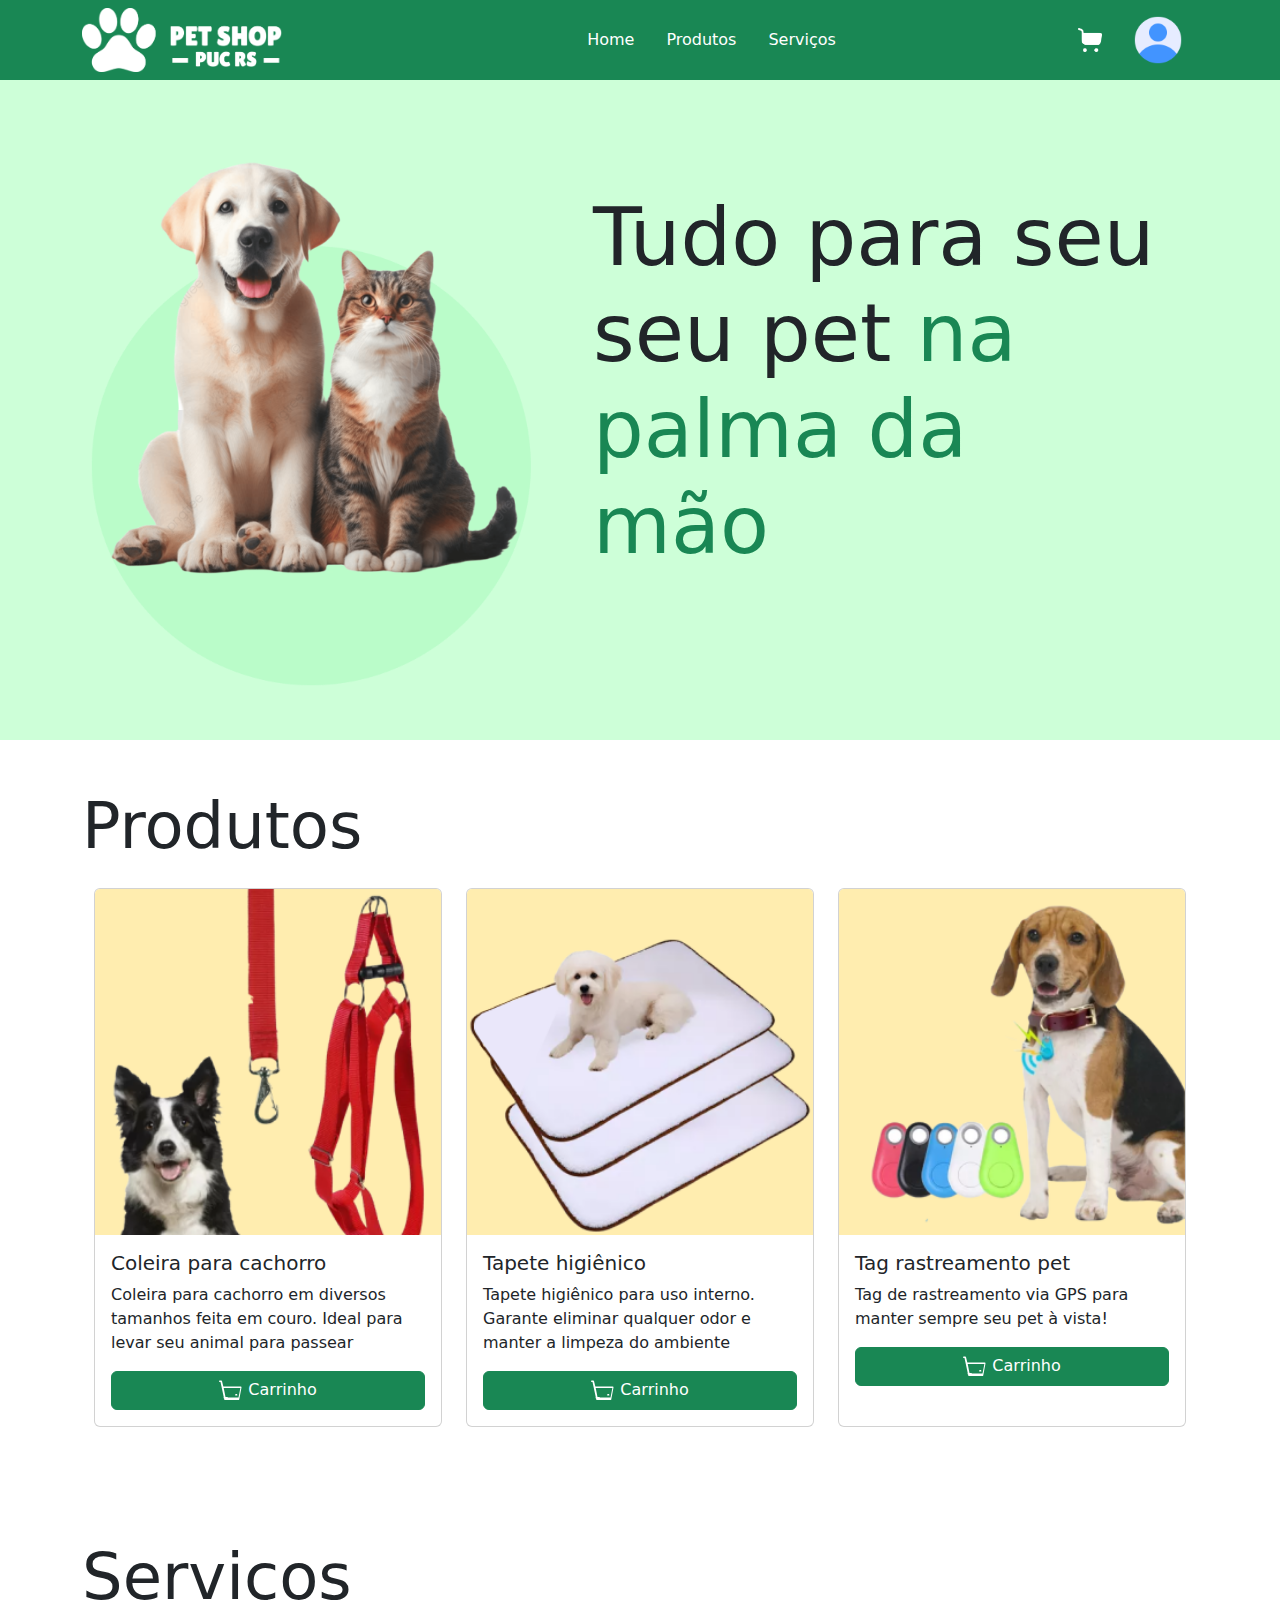
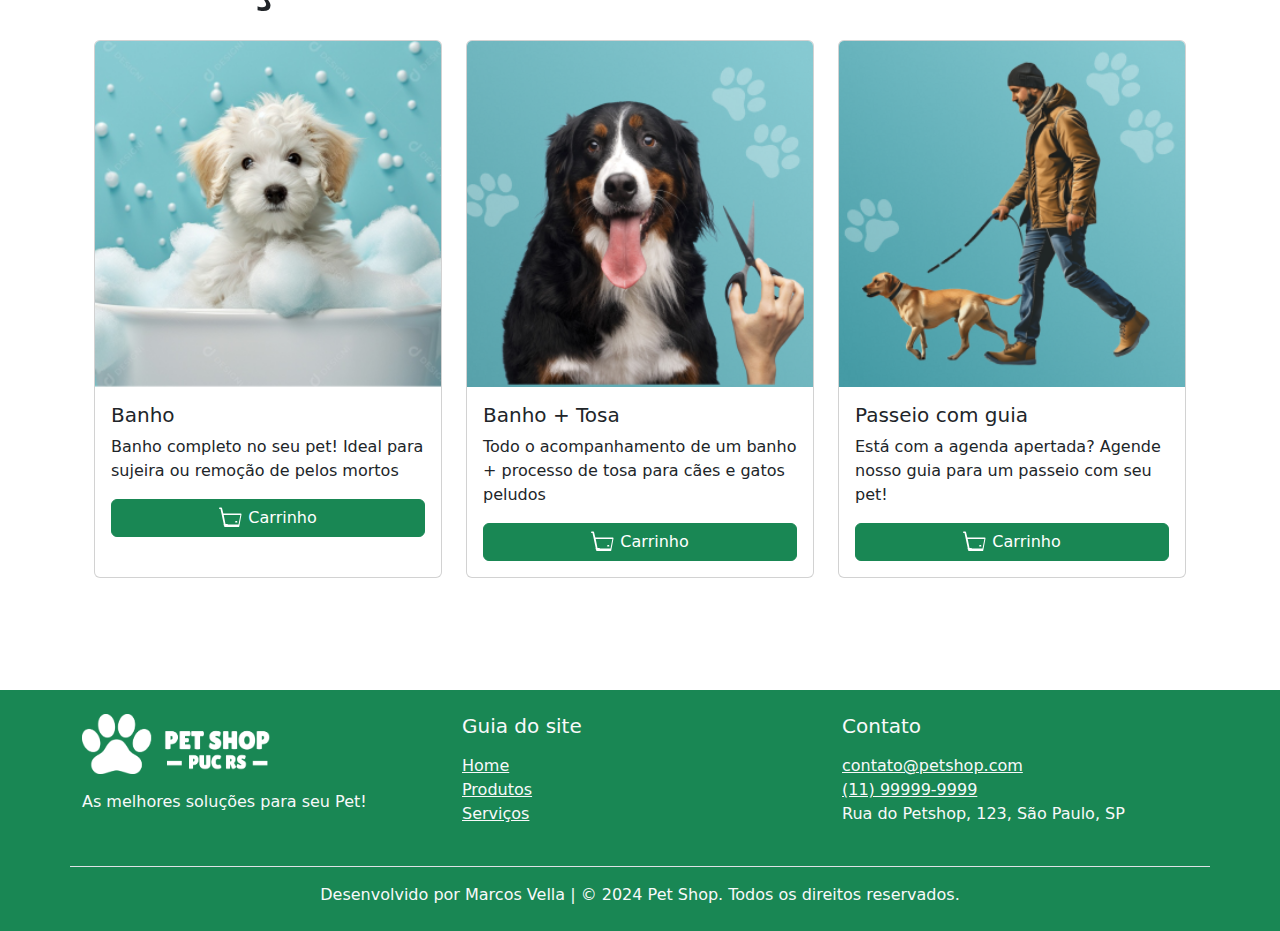
==== index.html @ 6cd356f3 "First commit" ====
<!DOCTYPE html>
<html lang="en">

<head>
  <meta charset="UTF-8">
  <meta name="viewport" content="width=device-width, initial-scale=1.0">
  <title>Pet Shop</title>
  <link href="https://cdn.jsdelivr.net/npm/bootstrap@5.3.3/dist/css/bootstrap.min.css" rel="stylesheet"
    integrity="sha384-QWTKZyjpPEjISv5WaRU9OFeRpok6YctnYmDr5pNlyT2bRjXh0JMhjY6hW+ALEwIH" crossorigin="anonymous">
  <link rel="stylesheet" href="/styles/index.css">
</head>

<body>
  <header class="bg-success">
    <div class="container">
      <nav class="main-menu d-flex navbar navbar-expand-lg ">
        <div class="d-flex d-lg-none align-items-end mt-3">
        </div>
        <div class="d-lg-none d-md-flex">
          <a href="index.html">
            <img src="images/logo-white.png" alt="logo" class="img-fluid" width="200px">
          </a>
        </div>
        <button class="navbar-toggler" type="button" data-bs-toggle="offcanvas" data-bs-target="#offcanvasNavbar"
          aria-controls="offcanvasNavbar">
          <span class="navbar-toggler-icon navbar-dark"></span>
        </button>

        <div class="offcanvas offcanvas-end bg-success" tabindex="-1" id="offcanvasNavbar"
          aria-labelledby="offcanvasNavbarLabel">

          <div class="offcanvas-header justify-content-center">
            <button type="button" class="btn-close" data-bs-dismiss="offcanvas" aria-label="Close"></button>
          </div>

          <div class="offcanvas-body justify-content-between">
            <div class="col-sm-4 col-lg-3 text-center text-sm-start">
              <div class="main-logo">
                <a href="index.html">
                  <img src="images/logo-white.png" alt="logo" class="img-fluid" width="200px">
                </a>
              </div>
            </div>

            <ul class="navbar-nav menu-list list-unstyled d-flex gap-md-3 mb-0">
              <li class="nav-item d-flex align-items-center">
                <a href="index.html" class="nav-link active text-white">Home</a>
              </li>
              <li class="nav-item d-flex align-items-center">
                <a href="produtos/index.html" class="nav-link text-white">Produtos</a>
              </li>
              <li class="nav-item d-flex align-items-center">
                <a href="servicos.html" class="nav-link text-white">Serviços</a>
              </li>
            </ul>

            <div class="d-none d-lg-flex">
              <ul class="d-flex justify-content-end list-unstyled m-0">
                <li class="nav-item d-flex align-items-center">
                  <a href="index.html" class="mx-3">
                    <img src="/images/cart.png" width="24"></img>
                  </a>
                </li>
                <li class="nav-item d-flex align-items-center">
                  <a href="index.html" class="mx-3" aria-controls="offcanvasCart">
                    <img src="/assets/user-icon.png" width="48"></img>
                  </a>
                </li>
              </ul>

            </div>

          </div>

        </div>

      </nav>



    </div>
  </header>

  <section id="banner" style="background: #cdffd8;">
    <div class="container">
      <div>
        <div>
          <div class="py-5">
            <div class="row banner-content align-items-center">
              <div class="img-wrapper col-md-5">
                <img src="images/banner-dog-cat.png" class="img-fluid">
              </div>
              <div class="content-wrapper col-md-7 p-5 mb-5">
                <h2 class="banner-title display-1 fw-normal">Tudo para seu seu pet <span class="text-success">na palma
                    da mão</span>
                </h2>
              </div>
            </div>
          </div>
        </div>
      </div>
    </div>
  </section>

  <section id="produtos" class="my-5">
    <div class="container pb-5">
      <div class="section-header d-md-flex justify-content-between align-items-center mb-3">
        <h2 class="display-3 fw-normal">Produtos</h2>
      </div>
      <div class="container">
        <div class="row">
          <div class="col-md-6 col-lg-4 mb-3 d-flex">
            <div class="card h-100 w-100">
              <a href="#"><img src="/images/coleira.png" class="card-img-top" alt="..."></a>

              <div class="card-body d-flex flex-column">
                <h5 class="card-title">Coleira para cachorro</h5>
                <p class="card-text">Coleira para cachorro em diversos tamanhos feita em couro. Ideal para levar seu
                  animal
                  para passear</p>
                <button type="button" class="btn btn-success">
                  <svg xmlns="http://www.w3.org/2000/svg" width="24" height="24" fill="currentColor" class="bi bi-cart"
                    viewBox="0 0 16 16">
                    <path
                      d="M0 1.5A.5.5 0 0 1 .5 1h1a.5.5 0 0 1 .485.379L2.89 5H14.5a.5.5 0 0 1 .491.592l-1.5 8A.5.5 0 0 1 13 14H4a.5.5 0 0 1-.491-.408L1.01 2H.5a.5.5 0 0 1-.5-.5zM3.14 6l1.25 6.25h8.61l1.25-6.25H3.14zM5.5 12a.5.5 0 1 1 0 1h-2a.5.5 0 1 1 0-1h2zm7-1a.5.5 0 1 1 0-1h-2a.5.5 0 1 1 0 1h2z" />
                  </svg>
                  Carrinho
                </button>
              </div>
            </div>
          </div>

          <div class="col-md-6 col-lg-4 mb-3 d-flex">
            <div class="card h-100 w-100">
              <a href="#"><img src="/images/tapete.png" class="card-img-top" alt="..."></a>

              <div class="card-body d-flex flex-column">
                <h5 class="card-title">Tapete higiênico</h5>
                <p class="card-text">Tapete higiênico para uso interno. Garante eliminar qualquer odor e manter a
                  limpeza do
                  ambiente</p>
                <button type="button" class="btn btn-success">
                  <svg xmlns="http://www.w3.org/2000/svg" width="24" height="24" fill="currentColor" class="bi bi-cart"
                    viewBox="0 0 16 16">
                    <path
                      d="M0 1.5A.5.5 0 0 1 .5 1h1a.5.5 0 0 1 .485.379L2.89 5H14.5a.5.5 0 0 1 .491.592l-1.5 8A.5.5 0 0 1 13 14H4a.5.5 0 0 1-.491-.408L1.01 2H.5a.5.5 0 0 1-.5-.5zM3.14 6l1.25 6.25h8.61l1.25-6.25H3.14zM5.5 12a.5.5 0 1 1 0 1h-2a.5.5 0 1 1 0-1h2zm7-1a.5.5 0 1 1 0-1h-2a.5.5 0 1 1 0 1h2z" />
                  </svg>
                  Carrinho
                </button>
              </div>
            </div>
          </div>

          <div class="col-md-6 col-lg-4 mb-3 d-flex">
            <div class="card h-100 w-100">
              <a href="#"><img src="/images/tag.png" class="card-img-top" alt="..."></a>

              <div class="card-body d-flex flex-column">
                <h5 class="card-title">Tag rastreamento pet</h5>
                <p class="card-text">Tag de rastreamento via GPS para manter sempre seu pet à vista!</p>
                <button type="button" class="btn btn-success">
                  <svg xmlns="http://www.w3.org/2000/svg" width="24" height="24" fill="currentColor" class="bi bi-cart"
                    viewBox="0 0 16 16">
                    <path
                      d="M0 1.5A.5.5 0 0 1 .5 1h1a.5.5 0 0 1 .485.379L2.89 5H14.5a.5.5 0 0 1 .491.592l-1.5 8A.5.5 0 0 1 13 14H4a.5.5 0 0 1-.491-.408L1.01 2H.5a.5.5 0 0 1-.5-.5zM3.14 6l1.25 6.25h8.61l1.25-6.25H3.14zM5.5 12a.5.5 0 1 1 0 1h-2a.5.5 0 1 1 0-1h2zm7-1a.5.5 0 1 1 0-1h-2a.5.5 0 1 1 0 1h2z" />
                  </svg>
                  Carrinho
                </button>
              </div>
            </div>
          </div>
        </div>
      </div>

    </div>
  </section>

  <section id="servicos" class="my-5">
    <div class="container pb-5">
      <div class="section-header d-md-flex justify-content-between align-items-center mb-3">
        <h2 class="display-3 fw-normal">Serviços</h2>
      </div>
      <div class="container">
        <div class="row">
          <div class="col-md-6 col-lg-4 mb-3 d-flex">
            <div class="card h-100 w-100">
              <img src="/images/banho.png" class="card-img-top" alt="...">
              <div class="card-body d-flex flex-column">
                <h5 class="card-title">Banho</h5>
                <p class="card-text">Banho completo no seu pet! Ideal para sujeira ou remoção de pelos mortos</p>
                <button type="button" class="btn btn-success">
                  <svg xmlns="http://www.w3.org/2000/svg" width="24" height="24" fill="currentColor" class="bi bi-cart"
                    viewBox="0 0 16 16">
                    <path
                      d="M0 1.5A.5.5 0 0 1 .5 1h1a.5.5 0 0 1 .485.379L2.89 5H14.5a.5.5 0 0 1 .491.592l-1.5 8A.5.5 0 0 1 13 14H4a.5.5 0 0 1-.491-.408L1.01 2H.5a.5.5 0 0 1-.5-.5zM3.14 6l1.25 6.25h8.61l1.25-6.25H3.14zM5.5 12a.5.5 0 1 1 0 1h-2a.5.5 0 1 1 0-1h2zm7-1a.5.5 0 1 1 0-1h-2a.5.5 0 1 1 0 1h2z" />
                  </svg>
                  Carrinho
                </button>
              </div>
            </div>
          </div>

          <div class="col-md-6 col-lg-4 mb-3 d-flex">
            <div class="card h-100 w-100">
              <img src="/images/tosa.png" class="card-img-top" alt="...">
              <div class="card-body d-flex flex-column">
                <h5 class="card-title">Banho + Tosa</h5>
                <p class="card-text">Todo o acompanhamento de um banho + processo de tosa para cães e gatos peludos</p>
                <button type="button" class="btn btn-success">
                  <svg xmlns="http://www.w3.org/2000/svg" width="24" height="24" fill="currentColor" class="bi bi-cart"
                    viewBox="0 0 16 16">
                    <path
                      d="M0 1.5A.5.5 0 0 1 .5 1h1a.5.5 0 0 1 .485.379L2.89 5H14.5a.5.5 0 0 1 .491.592l-1.5 8A.5.5 0 0 1 13 14H4a.5.5 0 0 1-.491-.408L1.01 2H.5a.5.5 0 0 1-.5-.5zM3.14 6l1.25 6.25h8.61l1.25-6.25H3.14zM5.5 12a.5.5 0 1 1 0 1h-2a.5.5 0 1 1 0-1h2zm7-1a.5.5 0 1 1 0-1h-2a.5.5 0 1 1 0 1h2z" />
                  </svg>
                  Carrinho
                </button>
              </div>
            </div>
          </div>

          <div class="col-md-6 col-lg-4 mb-3 d-flex">
            <div class="card h-100 w-100">
              <img src="/images/passeio.png" class="card-img-top" alt="...">
              <div class="card-body d-flex flex-column">
                <h5 class="card-title">Passeio com guia</h5>
                <p class="card-text">Está com a agenda apertada? Agende nosso guia para um passeio com seu pet!</p>
                <button type="button" class="btn btn-success">
                  <svg xmlns="http://www.w3.org/2000/svg" width="24" height="24" fill="currentColor" class="bi bi-cart"
                    viewBox="0 0 16 16">
                    <path
                      d="M0 1.5A.5.5 0 0 1 .5 1h1a.5.5 0 0 1 .485.379L2.89 5H14.5a.5.5 0 0 1 .491.592l-1.5 8A.5.5 0 0 1 13 14H4a.5.5 0 0 1-.491-.408L1.01 2H.5a.5.5 0 0 1-.5-.5zM3.14 6l1.25 6.25h8.61l1.25-6.25H3.14zM5.5 12a.5.5 0 1 1 0 1h-2a.5.5 0 1 1 0-1h2zm7-1a.5.5 0 1 1 0-1h-2a.5.5 0 1 1 0 1h2z" />
                  </svg>
                  Carrinho
                </button>
              </div>
            </div>
          </div>
        </div>
      </div>

    </div>
  </section>
  <footer class="bg-success text-light py-4">
    <div class="container">
      <div class="row">
        <div class="col-md-4">
          <h5 class="mb-3">
            <img src="/images/logo-white.png" alt="Logo" style="height: 60px;">
          </h5>
          <p>As melhores soluções para seu Pet!</p>
        </div>
        <div class="col-md-4">
          <h5 class="mb-3">Guia do site</h5>
          <ul class="list-unstyled">
            <li><a href="/index.html" class="text-light">Home</a></li>
            <li><a href="/produtos.html" class="text-light">Produtos</a></li>
            <li><a href="/servicos.html" class="text-light">Serviços</a></li>
          </ul>
        </div>
        <div class="col-md-4">
          <h5 class="mb-3">Contato</h5>
          <ul class="list-unstyled">
            <li><a href="mailto:contato@petshop.com" class="text-light">contato@petshop.com</a></li>
            <li><a href="tel:+5511999999999" class="text-light">(11) 99999-9999</a></li>
            <li><span class="text-light">Rua do Petshop, 123, São Paulo, SP</span></li>
          </ul>
        </div>
      </div>
      <div class="row mt-4">
        <div class="col-12 text-center border-top pt-3">
          <p class="mb-0">
            Desenvolvido por Marcos Vella | &copy; 2024 Pet Shop. Todos
            os
            direitos reservados.
            <br>
          </p>
        </div>
      </div>
    </div>
  </footer>

  <script src="https://cdn.jsdelivr.net/npm/bootstrap@5.3.3/dist/js/bootstrap.bundle.min.js"
    integrity="sha384-YvpcrYf0tY3lHB60NNkmXc5s9fDVZLESaAA55NDzOxhy9GkcIdslK1eN7N6jIeHz" crossorigin="anonymous">
    </script>
</body>

</html>
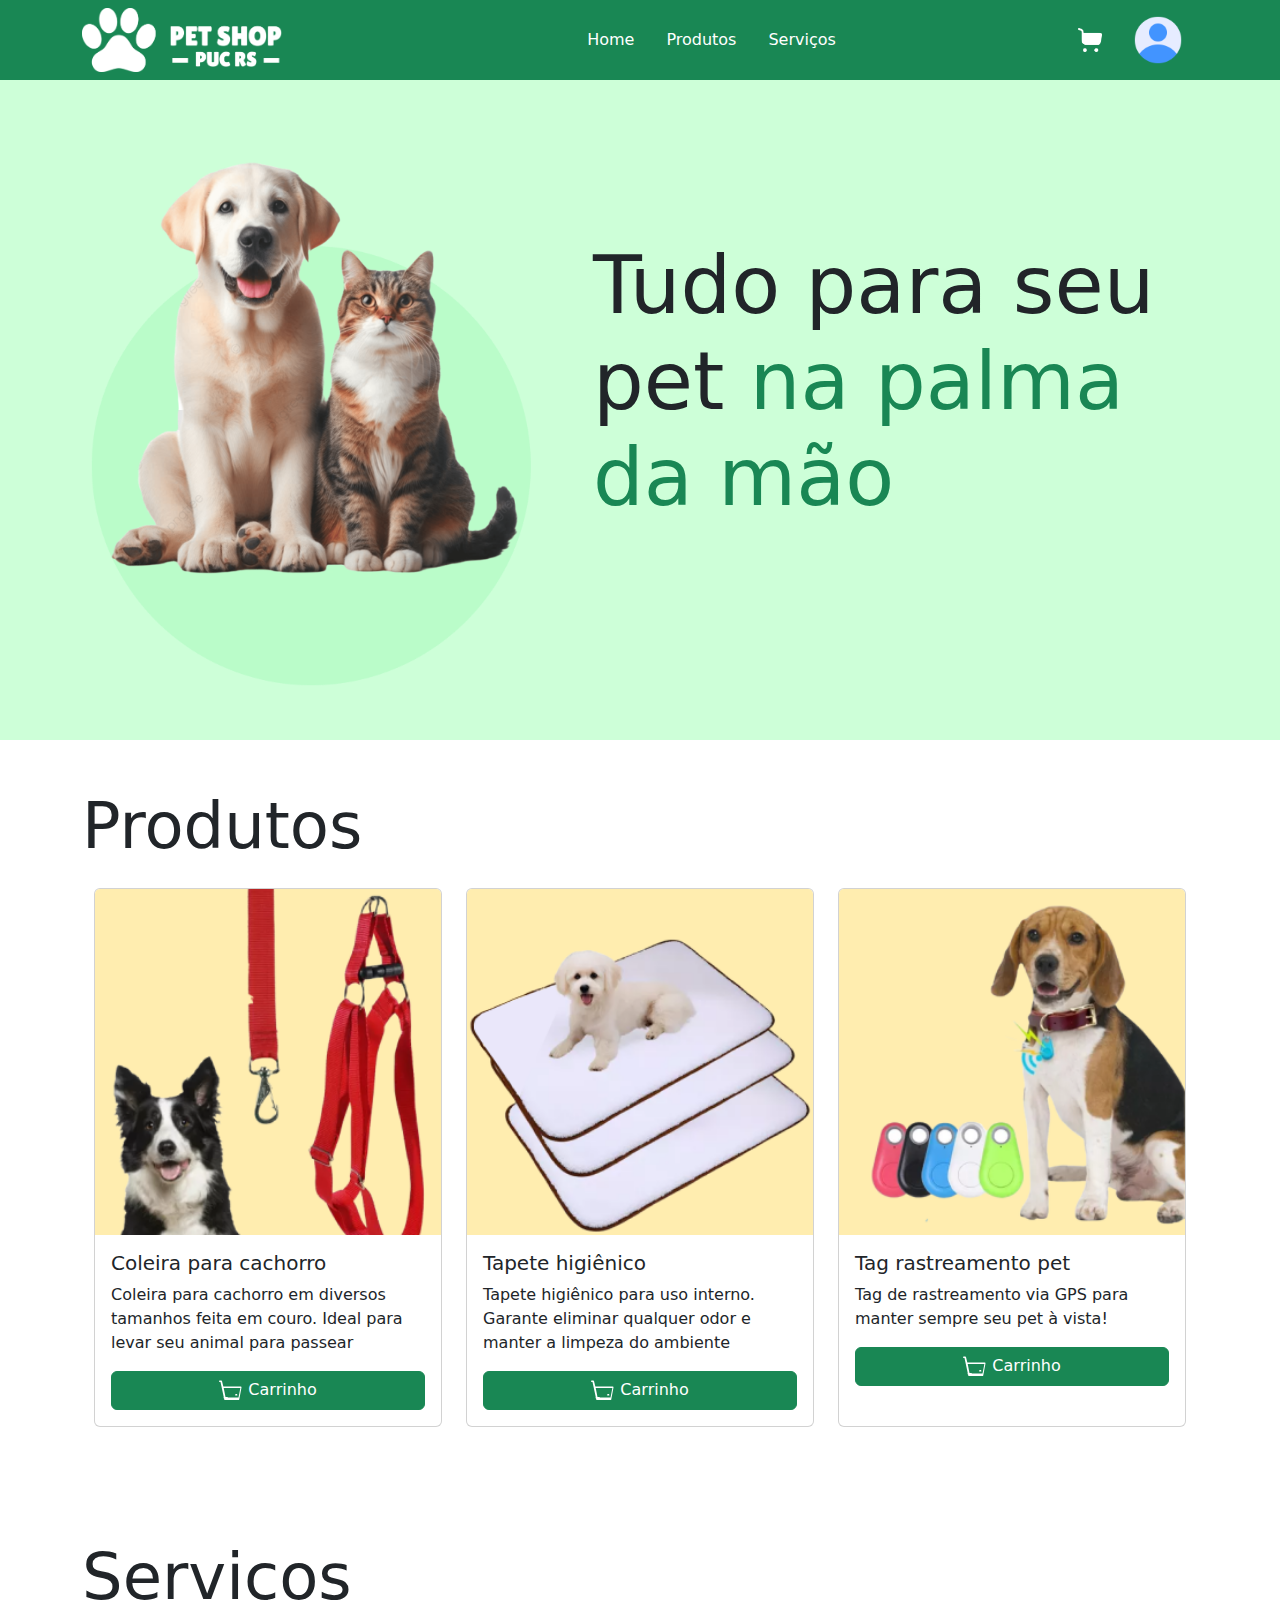
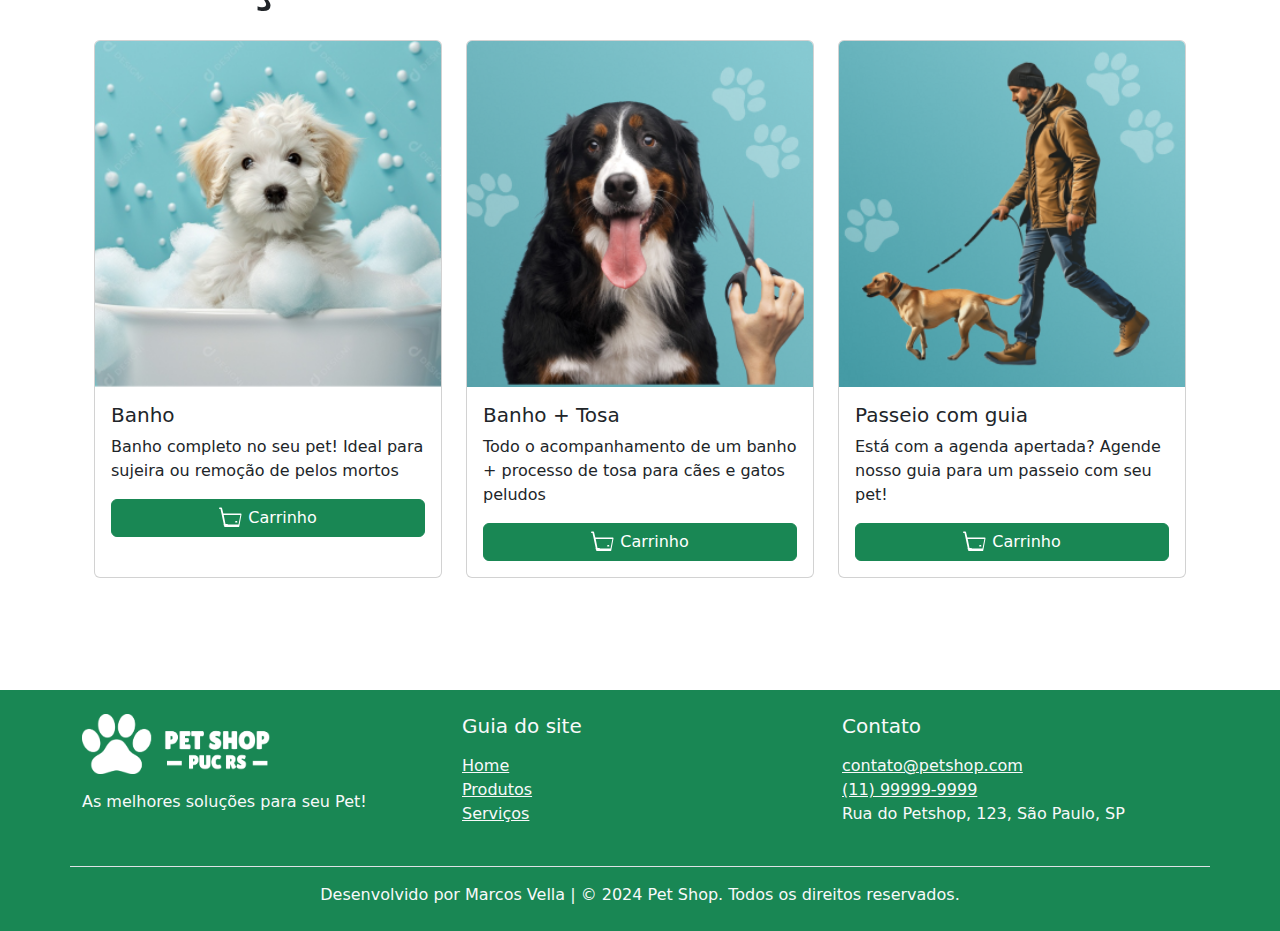
==== commit 36668ef9: "Added cart page and cart logic" ====
--- a/index.html
+++ b/index.html
@@ -47,7 +47,7 @@
                 <a href="index.html" class="nav-link active text-white">Home</a>
               </li>
               <li class="nav-item d-flex align-items-center">
-                <a href="produtos/index.html" class="nav-link text-white">Produtos</a>
+                <a href="index.html" class="nav-link text-white">Produtos</a>
               </li>
               <li class="nav-item d-flex align-items-center">
                 <a href="servicos.html" class="nav-link text-white">Serviços</a>
@@ -57,7 +57,7 @@
             <div class="d-none d-lg-flex">
               <ul class="d-flex justify-content-end list-unstyled m-0">
                 <li class="nav-item d-flex align-items-center">
-                  <a href="index.html" class="mx-3">
+                  <a href="carrinho.html" class="mx-3">
                     <img src="/images/cart.png" width="24"></img>
                   </a>
                 </li>
@@ -91,7 +91,7 @@
                 <img src="images/banner-dog-cat.png" class="img-fluid">
               </div>
               <div class="content-wrapper col-md-7 p-5 mb-5">
-                <h2 class="banner-title display-1 fw-normal">Tudo para seu seu pet <span class="text-success">na palma
+                <h2 class="banner-title display-1 fw-normal">Tudo para seu pet <span class="text-success">na palma
                     da mão</span>
                 </h2>
               </div>
@@ -111,7 +111,7 @@
         <div class="row">
           <div class="col-md-6 col-lg-4 mb-3 d-flex">
             <div class="card h-100 w-100">
-              <a href="#"><img src="/images/coleira.png" class="card-img-top" alt="..."></a>
+              <a href="/coleira-cachorro.html"><img src="/images/coleira.png" class="card-img-top" alt="..."></a>
 
               <div class="card-body d-flex flex-column">
                 <h5 class="card-title">Coleira para cachorro</h5>
@@ -132,7 +132,7 @@
 
           <div class="col-md-6 col-lg-4 mb-3 d-flex">
             <div class="card h-100 w-100">
-              <a href="#"><img src="/images/tapete.png" class="card-img-top" alt="..."></a>
+              <a href="/tapete-higienico.html"><img src="/images/tapete.png" class="card-img-top" alt="..."></a>
 
               <div class="card-body d-flex flex-column">
                 <h5 class="card-title">Tapete higiênico</h5>
@@ -153,7 +153,7 @@
 
           <div class="col-md-6 col-lg-4 mb-3 d-flex">
             <div class="card h-100 w-100">
-              <a href="#"><img src="/images/tag.png" class="card-img-top" alt="..."></a>
+              <a href="/tag-rastreamento-pet.html"><img src="/images/tag.png" class="card-img-top" alt="..."></a>
 
               <div class="card-body d-flex flex-column">
                 <h5 class="card-title">Tag rastreamento pet</h5>
@@ -184,7 +184,7 @@
         <div class="row">
           <div class="col-md-6 col-lg-4 mb-3 d-flex">
             <div class="card h-100 w-100">
-              <img src="/images/banho.png" class="card-img-top" alt="...">
+              <a href="/banho.html"><img src="/images/banho.png" class="card-img-top" alt="..."></a>
               <div class="card-body d-flex flex-column">
                 <h5 class="card-title">Banho</h5>
                 <p class="card-text">Banho completo no seu pet! Ideal para sujeira ou remoção de pelos mortos</p>
@@ -202,7 +202,7 @@
 
           <div class="col-md-6 col-lg-4 mb-3 d-flex">
             <div class="card h-100 w-100">
-              <img src="/images/tosa.png" class="card-img-top" alt="...">
+              <a href="/banho-e-tosa.html"><img src="/images/tosa.png" class="card-img-top" alt="..."></a>
               <div class="card-body d-flex flex-column">
                 <h5 class="card-title">Banho + Tosa</h5>
                 <p class="card-text">Todo o acompanhamento de um banho + processo de tosa para cães e gatos peludos</p>
@@ -220,7 +220,7 @@
 
           <div class="col-md-6 col-lg-4 mb-3 d-flex">
             <div class="card h-100 w-100">
-              <img src="/images/passeio.png" class="card-img-top" alt="...">
+              <a href="/passio-com-guia.html"><img src="/images/passeio.png" class="card-img-top" alt="..."></a>
               <div class="card-body d-flex flex-column">
                 <h5 class="card-title">Passeio com guia</h5>
                 <p class="card-text">Está com a agenda apertada? Agende nosso guia para um passeio com seu pet!</p>
